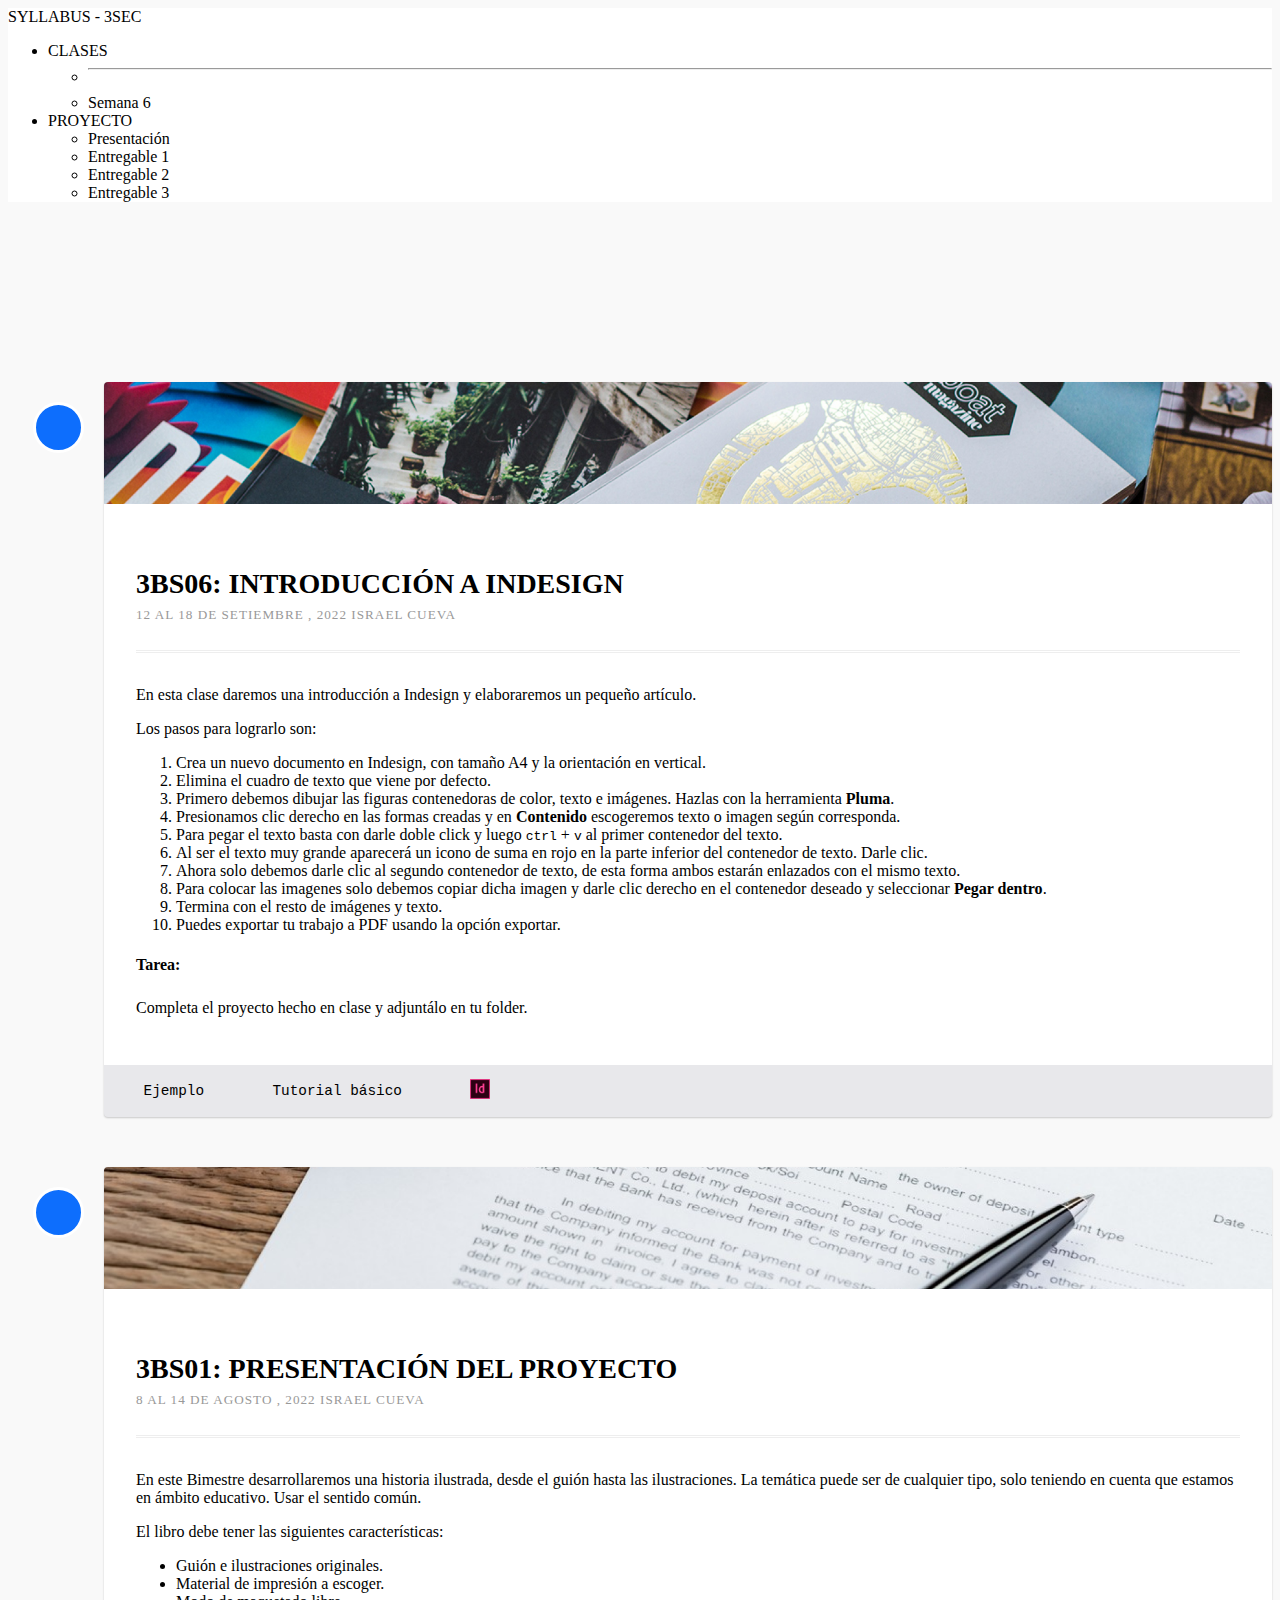
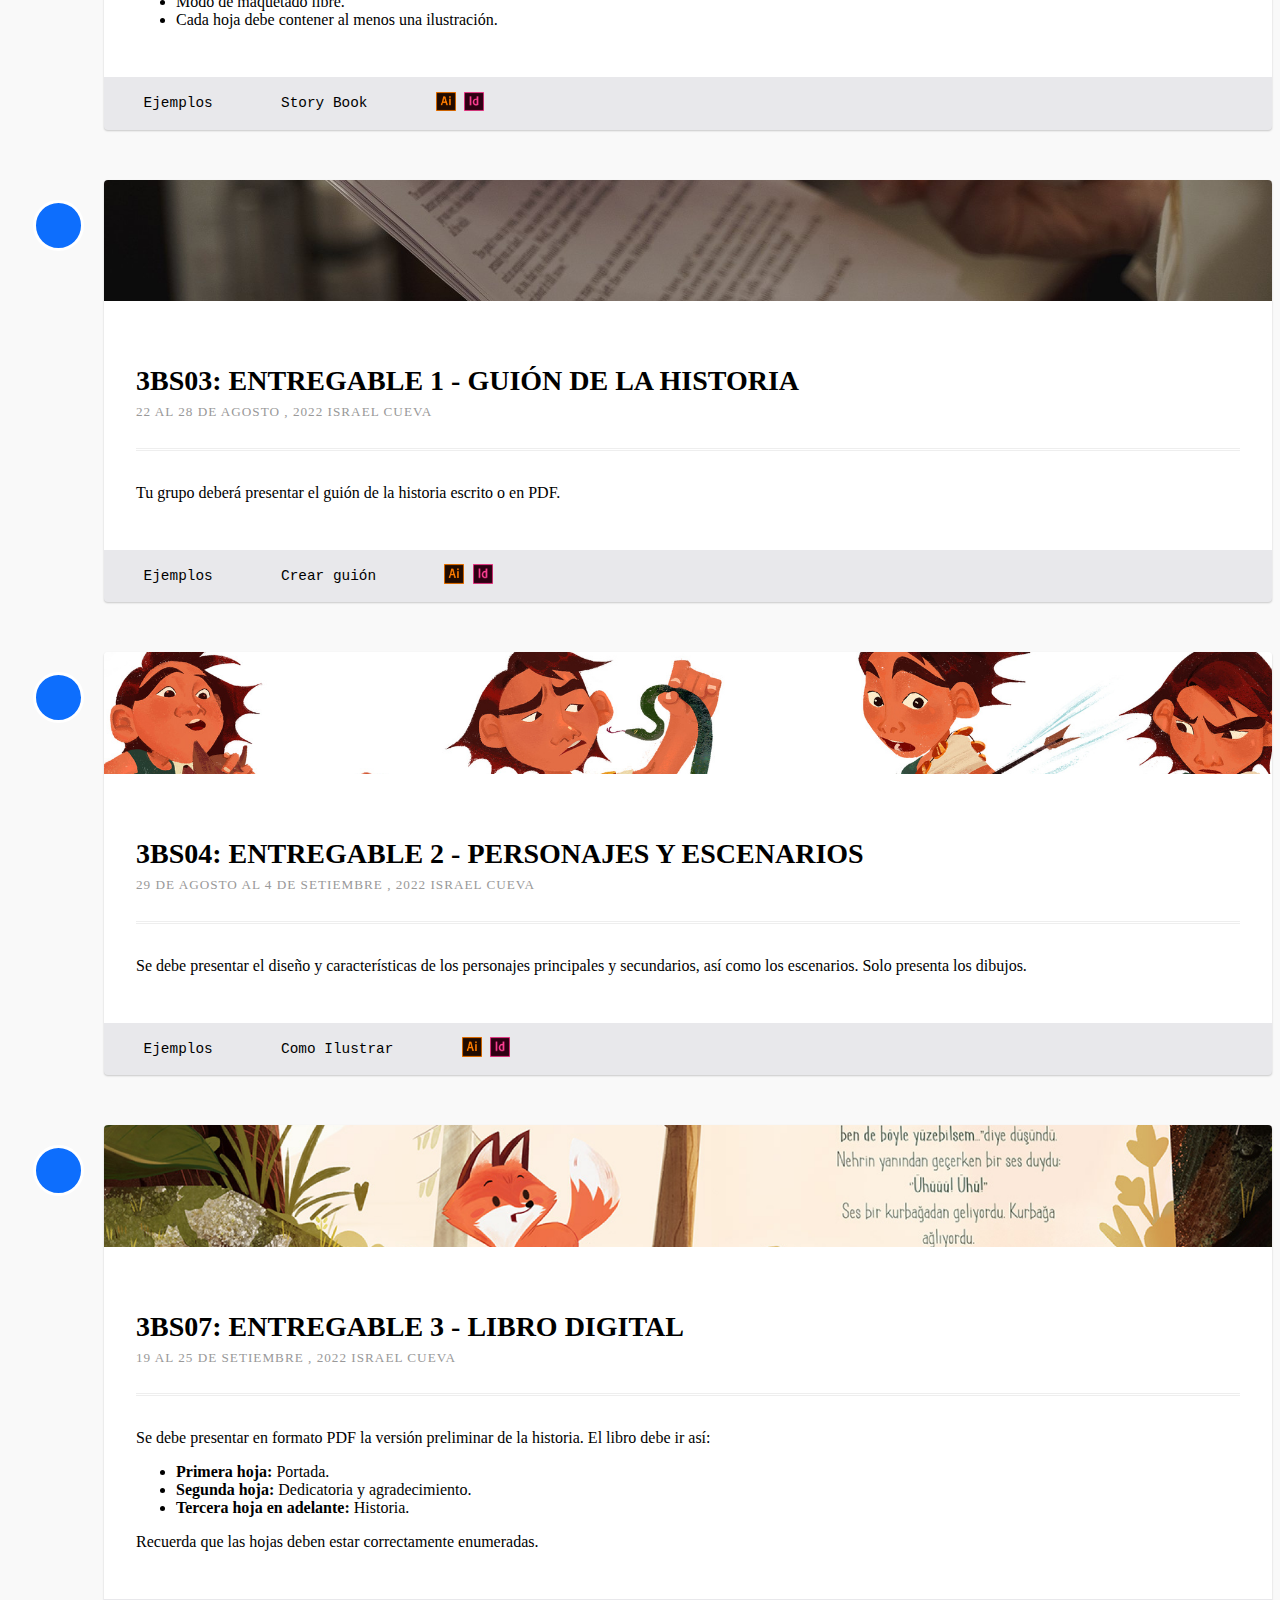
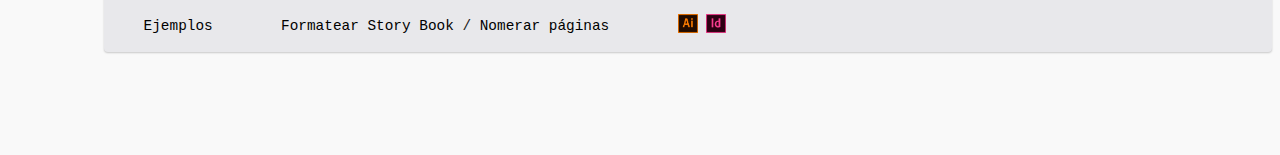
==== 2022/22133.html @ 8e08b938 "3 4 y 5" ====
<!DOCTYPE html>
<html lang="en">
  <head>
    <meta charset="UTF-8" />
    <meta http-equiv="X-UA-Compatible" content="IE=edge" />
    <meta name="viewport" content="width=device-width, initial-scale=1.0" />
    <title>3 Secundaria</title>

    <link rel="icon" type="image/png" href="../res/img/brand/favicon.png">

    <link rel="stylesheet" href="../res/css/bootstrap.min.css" />
    <link rel="stylesheet" href="../res/css/styles.css">
    <link rel="stylesheet" href="../res/css/bootstrap-icons.css">
  </head>
  <body data-spy="scroll" data-target=".navbar" data-offset="50">
    <nav
      id="navbar-example2"
      class="navbar fixed-top bg-light px-3 mb-3"
    >
      <div class="container">
        <a class="navbar-brand" href="#">SYLLABUS - 3SEC</a>
        <ul class="nav nav-pills">
            <li class="nav-item dropdown">
                <a
                  class="nav-link dropdown-toggle"
                  data-bs-toggle="dropdown"
                  href="#"
                  role="button"
                  aria-expanded="false"
                  ><i class="bi bi-easel3"></i> CLASES</a
                >
                <ul class="dropdown-menu">
                  </li>
                  <li><hr class="dropdown-divider" /></li>
                  <li>
                    <a class="dropdown-item" href="#_3BS06C">Semana 6</a>
                  </li>
                </ul>
            </li>
            <li class="nav-item dropdown">
            <a
              class="nav-link dropdown-toggle"
              data-bs-toggle="dropdown"
              href="#"
              role="button"
              aria-expanded="false"
              ><i class="bi bi-microsoft"></i> PROYECTO</a
            >
            <ul class="dropdown-menu">
              <li>
                <a class="dropdown-item" href="#_3BS01P">Presentación</a>
              </li>
              <li>
                <a class="dropdown-item" href="#_3BS03P">Entregable 1</a>
              </li>
              <li>
                <a class="dropdown-item" href="#_3BS04P">Entregable 2</a>
              </li>
              <li>
                <a class="dropdown-item" href="#_3BS07P">Entregable 3</a>
              </li>
            </ul>
            </li>
        </ul>
      </div>
    </nav>
    <section class="page-content">
        <div class="container">
            <div
      data-bs-spy="scroll"
      data-bs-target="#navbar-example2"
      data-bs-root-margin="0px 0px -40%"
      data-bs-smooth-scroll="true"
      class="scrollspy-example"
      tabindex="0"
    >

    <!-- =======================================================================================================

        CLASES

    ======================================================================================================== -->

    <section id="_3BS06C" class="section-wraper ucb">
        <span class="bubble">
            <i class="bi bi-easel3"></i>
        </span>
        <article class="default article">
            <figure class="cover">
                <img src="../res/img/cover/22133-CA3BS06C.png" alt="">
            </figure>
                <div class="content">
                <h3 class="article-title">3BS06: Introducción a Indesign</h3>
                <div class="meta">
                        <span class="date moment">12 al 18 de Setiembre , 2022</span>
                        <span class="author">
                            Israel Cueva
                        </span> 
                </div>
                <div class="text-content">
                    <p>En esta clase daremos una introducción a Indesign y elaboraremos un pequeño artículo.</p>
                    <p>Los pasos para lograrlo son:</p>
                    <ol>
                        <li>Crea un nuevo documento en Indesign, con tamaño A4 y la orientación en vertical.</li>
                        <li>Elimina el cuadro de texto que viene por defecto.</li>
                        <li>Primero debemos dibujar las figuras contenedoras de color, texto e imágenes. Hazlas con la herramienta <strong>Pluma</strong>.</li>
                        <li>Presionamos clic derecho en las formas creadas y en <strong>Contenido</strong> escogeremos texto o imagen según corresponda.</li>
                        <li>Para pegar el texto basta con darle doble click y luego <kbd>ctrl</kbd> +  <kbd>v</kbd> al primer contenedor del texto.</li>
                        <li>Al ser el texto muy grande aparecerá un icono de suma en rojo en la parte inferior del contenedor de texto. Darle clic.</li>
                        <li>Ahora solo debemos darle clic al segundo contenedor de texto, de esta forma ambos estarán enlazados con el mismo texto.</li>
                        <li>Para colocar las imagenes solo debemos copiar dicha imagen y darle clic derecho en el contenedor deseado y seleccionar <strong>Pegar dentro</strong>.</li>
                        <li>Termina con el resto de imágenes y texto.</li>
                        <li>Puedes exportar tu trabajo a PDF usando la opción exportar.</li>
                    </ol>
                <h4>Tarea:</h4>
                <p>Completa el proyecto hecho en clase y adjuntálo en tu folder.</p>
                </div>

                
            </div>
            
                
            <div class="footer">
                <div class="downloads f-sec">
                    <i class="bi bi-file-earmark-arrow-down-fill"></i>
                    <div class="links">
                            <a href="https://i.pinimg.com/originals/e8/4b/8a/e84b8a7e14e9bd9cc3f59c7c78b620f5.jpg">Ejemplo</a>
                    </div>
                </div>
                    <div class="tags f-sec">
                        <i class="bi bi-info-square-fill"></i>
                        <div class="links">
                                <a href="https://www.youtube.com/watch?v=P5PPc0Ryu9g">Tutorial básico</a>
                        </div>
                    </div>

                <div class="languages f-sec">
                    <i class="bi bi-box-fill"></i>
                    <div class="links">
                            <a href="https://mariareinista-my.sharepoint.com/:f:/g/personal/admin_mrc_edu_pe/Evd0M7yLnClCsQxF5jTUIo0BjY_N4_yto9XTalxIIKVgkg?e=4XlPhB">
                                <img src="../res/img/programs/indesign.png" alt="">
                            </a>
                    </div>
                </div>
                
            </div>
            
        </article>
    </section>

    <!-- =======================================================================================================

        PROYECTO

    ======================================================================================================== -->
   
    <section id="_3BS01P" class="section-wraper ucb">
        <span class="bubble">
            <i class="bi bi-microsoft"></i>
        </span>
        <article class="default article">
            <figure class="cover">
                <img src="../res/img/cover/22133-CA3BS01P.png" alt="">
            </figure>
                <div class="content">
                <h3 class="article-title">3BS01: PRESENTACIÓN DEL PROYECTO</h3>
                <div class="meta">
                        <span class="date moment">8 al 14 de Agosto , 2022</span>
                        <span class="author">
                            Israel Cueva
                        </span> 
                </div>
                <div class="text-content">
                    <p>
                        En este Bimestre desarrollaremos una historia ilustrada, desde el guión hasta las ilustraciones. La temática puede ser de
                        cualquier tipo, solo teniendo en cuenta que estamos en ámbito educativo. Usar el sentido común.
                    </p>
                    <p>El libro debe tener las siguientes características:</p>
                    <ul>
                        <li>Guión e ilustraciones originales.</li>
                        <li>Material de impresión a escoger.</li>
                        <li>Modo de maquetado libre.</li>
                        <li>Cada hoja debe contener al menos una ilustración.</li>
                    </ul>


                </div>

                
            </div>
            
                
            <div class="footer">
                <div class="downloads f-sec">
                    <i class="bi bi-file-earmark-arrow-down-fill"></i>
                    <div class="links">
                            <a href="https://www.google.com/search?q=story+book+design&tbm=isch&ved=2ahUKEwiHvvOkuJP6AhVPFt8KHeSuADIQ2-cCegQIABAA&oq=STORY+BOOK+DES&gs_lcp=[base64]&sclient=img&ei=tlchY4cLz6z8BuTdgpAD&bih=904&biw=1920">Ejemplos</a>
                    </div>
                </div>
                    <div class="tags f-sec">
                        <i class="bi bi-info-square-fill"></i>
                        <div class="links">
                                <a href="https://www.youtube.com/watch?v=o4oEs5Xk9cY">Story Book</a>
                        </div>
                    </div>

                <div class="languages f-sec">
                    <i class="bi bi-box-fill"></i>
                    <div class="links">
                        <a href="https://mariareinista-my.sharepoint.com/:f:/g/personal/admin_mrc_edu_pe/Evd0M7yLnClCsQxF5jTUIo0BjY_N4_yto9XTalxIIKVgkg?e=4XlPhB">
                            <img src="../res/img/programs/ilustrator.png" alt="">
                        </a>
                            <a href="https://mariareinista-my.sharepoint.com/:f:/g/personal/admin_mrc_edu_pe/Evd0M7yLnClCsQxF5jTUIo0BjY_N4_yto9XTalxIIKVgkg?e=4XlPhB">
                                <img src="../res/img/programs/indesign.png" alt="">
                            </a>
                    </div>
                </div>
                
            </div>
            
        </article>
    </section>

    <section id="_3BS03P" class="section-wraper ucb">
        <span class="bubble">
            <i class="bi bi-microsoft"></i>
        </span>
        <article class="default article">
            <figure class="cover">
                <img src="../res/img/cover/22133-CA3BS03P.png" alt="">
            </figure>
                <div class="content">
                <h3 class="article-title">3BS03: ENTREGABLE 1 - GUIÓN DE LA HISTORIA</h3>
                <div class="meta">
                        <span class="date moment">22 al 28 de Agosto , 2022</span>
                        <span class="author">
                            Israel Cueva
                        </span> 
                </div>
                <div class="text-content">
                    <p>Tu grupo deberá presentar el guión de la historia escrito o en PDF.
                    </p>


                </div>

                
            </div>
            
                
            <div class="footer">
                <div class="downloads f-sec">
                    <i class="bi bi-file-earmark-arrow-down-fill"></i>
                    <div class="links">
                            <a href="https://www.google.com/search?q=como+crear+un+guion+literario&oq=COMO+CREAR+UN+GUION+&aqs=chrome.6.69i57j0i512l9.12135j0j7&sourceid=chrome&ie=UTF-8">Ejemplos</a>
                    </div>
                </div>
                    <div class="tags f-sec">
                        <i class="bi bi-info-square-fill"></i>
                        <div class="links">
                                <a href="https://www.youtube.com/watch?v=RY8egvOQQig">Crear guión</a>
                        </div>
                    </div>

                <div class="languages f-sec">
                    <i class="bi bi-box-fill"></i>
                    <div class="links">
                        <a href="https://mariareinista-my.sharepoint.com/:f:/g/personal/admin_mrc_edu_pe/Evd0M7yLnClCsQxF5jTUIo0BjY_N4_yto9XTalxIIKVgkg?e=4XlPhB">
                            <img src="../res/img/programs/ilustrator.png" alt="">
                        </a>
                            <a href="https://mariareinista-my.sharepoint.com/:f:/g/personal/admin_mrc_edu_pe/Evd0M7yLnClCsQxF5jTUIo0BjY_N4_yto9XTalxIIKVgkg?e=4XlPhB">
                                <img src="../res/img/programs/indesign.png" alt="">
                            </a>
                    </div>
                </div>
                
            </div>
            
        </article>
    </section>

    <section id="_3BS04P" class="section-wraper ucb">
        <span class="bubble">
            <i class="bi bi-microsoft"></i>
        </span>
        <article class="default article">
            <figure class="cover">
                <img src="../res/img/cover/22133-CA3BS04P.png" alt="">
            </figure>
                <div class="content">
                <h3 class="article-title">3BS04: ENTREGABLE 2 - PERSONAJES Y ESCENARIOS</h3>
                <div class="meta">
                        <span class="date moment">29 de Agosto al 4 de Setiembre , 2022</span>
                        <span class="author">
                            Israel Cueva
                        </span> 
                </div>
                <div class="text-content">
                    <p>Se debe presentar el diseño y características de los personajes principales y secundarios, así como los escenarios. Solo presenta los dibujos.
                    </p>
                </div>

                
            </div>
            
                
            <div class="footer">
                <div class="downloads f-sec">
                    <i class="bi bi-file-earmark-arrow-down-fill"></i>
                    <div class="links">
                            <a href="https://www.google.com/search?q=CHARACTER+ILUSTRATION+STYLE&tbm=isch&ved=2ahUKEwjF1JXpzJP6AhXMmeAKHYTJC6IQ2-cCegQIABAA&oq=CHARCATER+ILUSTRATION+STYLE&gs_lcp=CgNpbWcQAzoECCMQJzoICAAQsQMQgwE6CAgAEIAEELEDOgUIABCABDoLCAAQgAQQsQMQgwE6BAgAEEM6BAgAEB46BggAEB4QBToECAAQEzoICAAQHhAFEBNQlAFYlhlg7hloAHAAeACAAcQBiAHtH5IBBDAuMjeYAQCgAQGqAQtnd3Mtd2l6LWltZ8ABAQ&sclient=img&ei=PW0hY4XCNcyzggeEk6-QCg&bih=904&biw=1920">Ejemplos</a>
                    </div>
                </div>
                    <div class="tags f-sec">
                        <i class="bi bi-info-square-fill"></i>
                        <div class="links">
                                <a href="https://www.youtube.com/results?search_query=ilustraci%C3%B3n+en+illustrator+">Como Ilustrar</a>
                        </div>
                    </div>

                <div class="languages f-sec">
                    <i class="bi bi-box-fill"></i>
                    <div class="links">
                        <a href="https://mariareinista-my.sharepoint.com/:f:/g/personal/admin_mrc_edu_pe/Evd0M7yLnClCsQxF5jTUIo0BjY_N4_yto9XTalxIIKVgkg?e=4XlPhB">
                            <img src="../res/img/programs/ilustrator.png" alt="">
                        </a>
                            <a href="https://mariareinista-my.sharepoint.com/:f:/g/personal/admin_mrc_edu_pe/Evd0M7yLnClCsQxF5jTUIo0BjY_N4_yto9XTalxIIKVgkg?e=4XlPhB">
                                <img src="../res/img/programs/indesign.png" alt="">
                            </a>
                    </div>
                </div>
                
            </div>
            
        </article>
    </section>

    <section id="_3BS07P" class="section-wraper ucb">
        <span class="bubble">
            <i class="bi bi-microsoft"></i>
        </span>
        <article class="default article">
            <figure class="cover">
                <img src="../res/img/cover/22133-CA3BS07P.png" alt="">
            </figure>
                <div class="content">
                <h3 class="article-title">3BS07: ENTREGABLE 3 - LIBRO DIGITAL</h3>
                <div class="meta">
                        <span class="date moment">19 al 25 de Setiembre , 2022</span>
                        <span class="author">
                            Israel Cueva
                        </span> 
                </div>
                <div class="text-content">
                    <p>
                        Se debe presentar en formato PDF la versión preliminar de la historia. El libro debe ir así:
                    </p>
                    <ul>
                        <li><Strong>Primera hoja:</Strong> Portada.</li>
                        <li><Strong>Segunda hoja:</Strong> Dedicatoria y agradecimiento.</li>
                        <li><Strong>Tercera hoja en adelante:</Strong> Historia.</li>
                    </ul>
                    <p>Recuerda que las hojas deben estar correctamente enumeradas.</p>
                </div>

                
            </div>
            
                
            <div class="footer">
                <div class="downloads f-sec">
                    <i class="bi bi-file-earmark-arrow-down-fill"></i>
                    <div class="links">
                            <a href="https://www.google.com/search?q=story+book+kids+design&tbm=isch&ved=2ahUKEwjb97Ho4JP6AhWmnuAKHUL7BIQQ2-cCegQIABAA&oq=story+book+kids+design&gs_lcp=CgNpbWcQAzIGCAAQHhAIMgYIABAeEAg6BAgAEBM6BggAEB4QEzoICAAQHhAFEBM6CAgAEB4QCBATUABYjghg3QloAHAAeACAAYQCiAGNCZIBBTAuNS4ymAEAoAEBqgELZ3dzLXdpei1pbWfAAQE&sclient=img&ei=NIIhY9uNOqa9ggfC9pOgCA&bih=961&biw=1920">Ejemplos</a>
                    </div>
                </div>
                    <div class="tags f-sec">
                        <i class="bi bi-info-square-fill"></i>
                        <div class="links">
                                <a href="https://www.youtube.com/watch?v=o4oEs5Xk9cY">Formatear Story Book</a>
                                
                                <a href="https://www.youtube.com/results?search_query=numeracion+en+indesign">Nomerar páginas</a>
                        </div>
                    </div>

                <div class="languages f-sec">
                    <i class="bi bi-box-fill"></i>
                    <div class="links">
                        <a href="https://mariareinista-my.sharepoint.com/:f:/g/personal/admin_mrc_edu_pe/Evd0M7yLnClCsQxF5jTUIo0BjY_N4_yto9XTalxIIKVgkg?e=4XlPhB">
                            <img src="../res/img/programs/ilustrator.png" alt="">
                        </a>
                            <a href="https://mariareinista-my.sharepoint.com/:f:/g/personal/admin_mrc_edu_pe/Evd0M7yLnClCsQxF5jTUIo0BjY_N4_yto9XTalxIIKVgkg?e=4XlPhB">
                                <img src="../res/img/programs/indesign.png" alt="">
                            </a>
                    </div>
                </div>
                
            </div>
            
        </article>
    </section>


     
            </div>
        </div>
    </section>
    

    <script src="../res/js/bootstrap.bundle.min.js"></script>
  </body>
</html>
---- res/css/styles.css ----
h2{
    font-size: 3em;
    text-align: center;
    margin: 35px 0;
}
h4{
    margin-bottom: 25px;
}
a {
    color: inherit;
    text-decoration: none;
    transition: all .2s ease-in-out;
}
.navbar{
    background-color: #FFFFFF !important;
    z-index: 100;
}
.page-content{
    margin-top: 130px;
    padding-bottom: 100px;
}
.page-content,body{
    background-color: #f9f9f9 ;
}
.section-wraper{
    display: flex;
    justify-content: flex-end;
    min-height: 90px;
    padding-top: 50px;
    position: relative;
}
.section-wraper:before {
    border: 11px solid transparent;
    border-right-color: #ddd;
    content: "";
    display: block;
    left: 108px;
    position: absolute;
    top: 81px;
}
.section-wraper article:after {
    border: 10px solid transparent;
    border-right-color: #fff;
    content: "";
    display: block;
    left: -20px;
    position: absolute;
    top: 50px;
}
.section-wraper .bubble{
    align-items: center;
    background-color: #0d6efd;
    border: 3px solid #fff;
    border-radius: 50%;
    color: #fff;
    display: flex;
    height: 45px;
    justify-content: center;
    left: 25px;
    position: absolute;
    text-decoration: none;
    top: 70px;
    transition: all .3s ease-in-out;
    width: 45px;
    z-index: 10;
}
.section-wraper .cover{
    margin: 0;
}
.section-wraper .cover img{
    width: 100%;
}
.section-wraper article{
    background-color: #fff;
    border-radius: 4px;
    box-shadow: 0 1px 2px rgb(0 0 0 / 20%);
    overflow: hidden;
    position: relative;
    margin-left: 6em;
}

.section-wraper article .content {
    padding: 2em;
}

.section-wraper article .content h3{
    font-size: 1.75em;
    margin-bottom: 0.25em;
    text-transform: uppercase;
}

.section-wraper article .content .meta {
    border-bottom: 3px double #eee;
    color: #999;
    font-size: .825em;
    font-style: normal;
    letter-spacing: 1px;
    margin-bottom: 3%;
    padding-bottom: 2.5%;
    text-transform: uppercase;
}
.section-wraper article .footer{
    align-items: center;
    background: rgba(29,31,56,.1);
    display: flex;
    flex-direction: row;
    font-family: Fira Code,monospace;
    font-size: .9em;
    justify-content: flex-start;
}

.section-wraper article .footer .tags {
    align-items: center;
    display: flex;
    margin: 1em 2em;
}
.section-wraper article .footer .languages {
    align-items: center;
    display: flex;
    margin: 1em 2em;
    white-space: nowrap;
}

.section-wraper article .footer .downloads {
    align-items: center;
    display: flex;
    margin: 1em 2em;
    white-space: nowrap;
}

.section-wraper  article .footer .links {
    margin-left: 0.75em;
}
.section-wraper article .footer img{
    width: 20px;
}
.section-wraper article .footer .f-sec{
    display: flex;
    align-items: center;
}
.section-wraper article .footer .tags .links a:not(:last-child):after, .section-wraper article .footer .downloads .links a:not(:last-child):after  {
    color: #222!important;
    content: " / ";
}

.section-wraper article  .tarea p{
    margin-bottom: 0;
}
 .row:after, .u-cf.ucb{
    clear: both;
    content: "";
    display: table;
}

.fa, bi,.fab, .fad, .fal, .far, .fas {
    -moz-osx-font-smoothing: grayscale;
    -webkit-font-smoothing: antialiased;
    text-rendering: auto;
    display: inline-block;
    font-style: normal;
    font-variant: normal;
    line-height:1;
}
@media only screen and (max-width: 750px) {
    .section-wraper article{
        margin-left: 0;
    }
    .navbar-brand{
        font-size: .7em;
    }
}
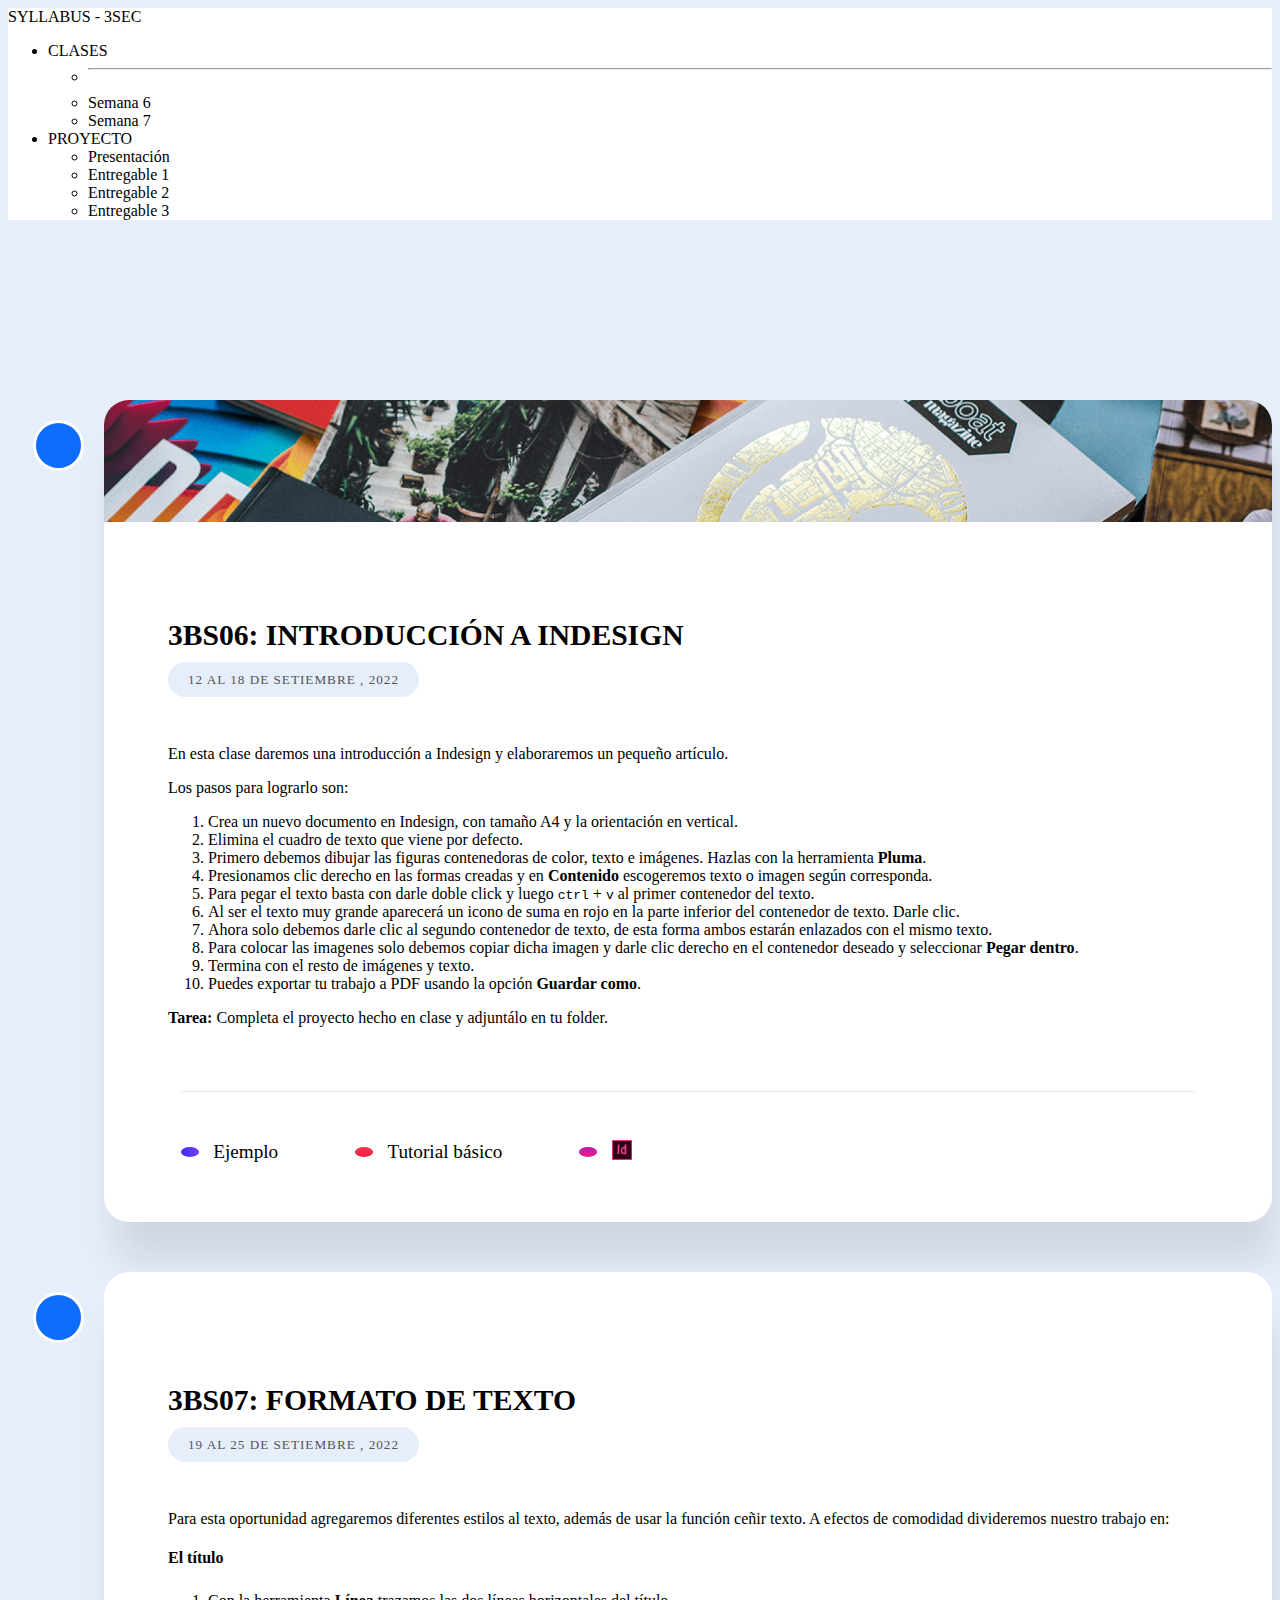
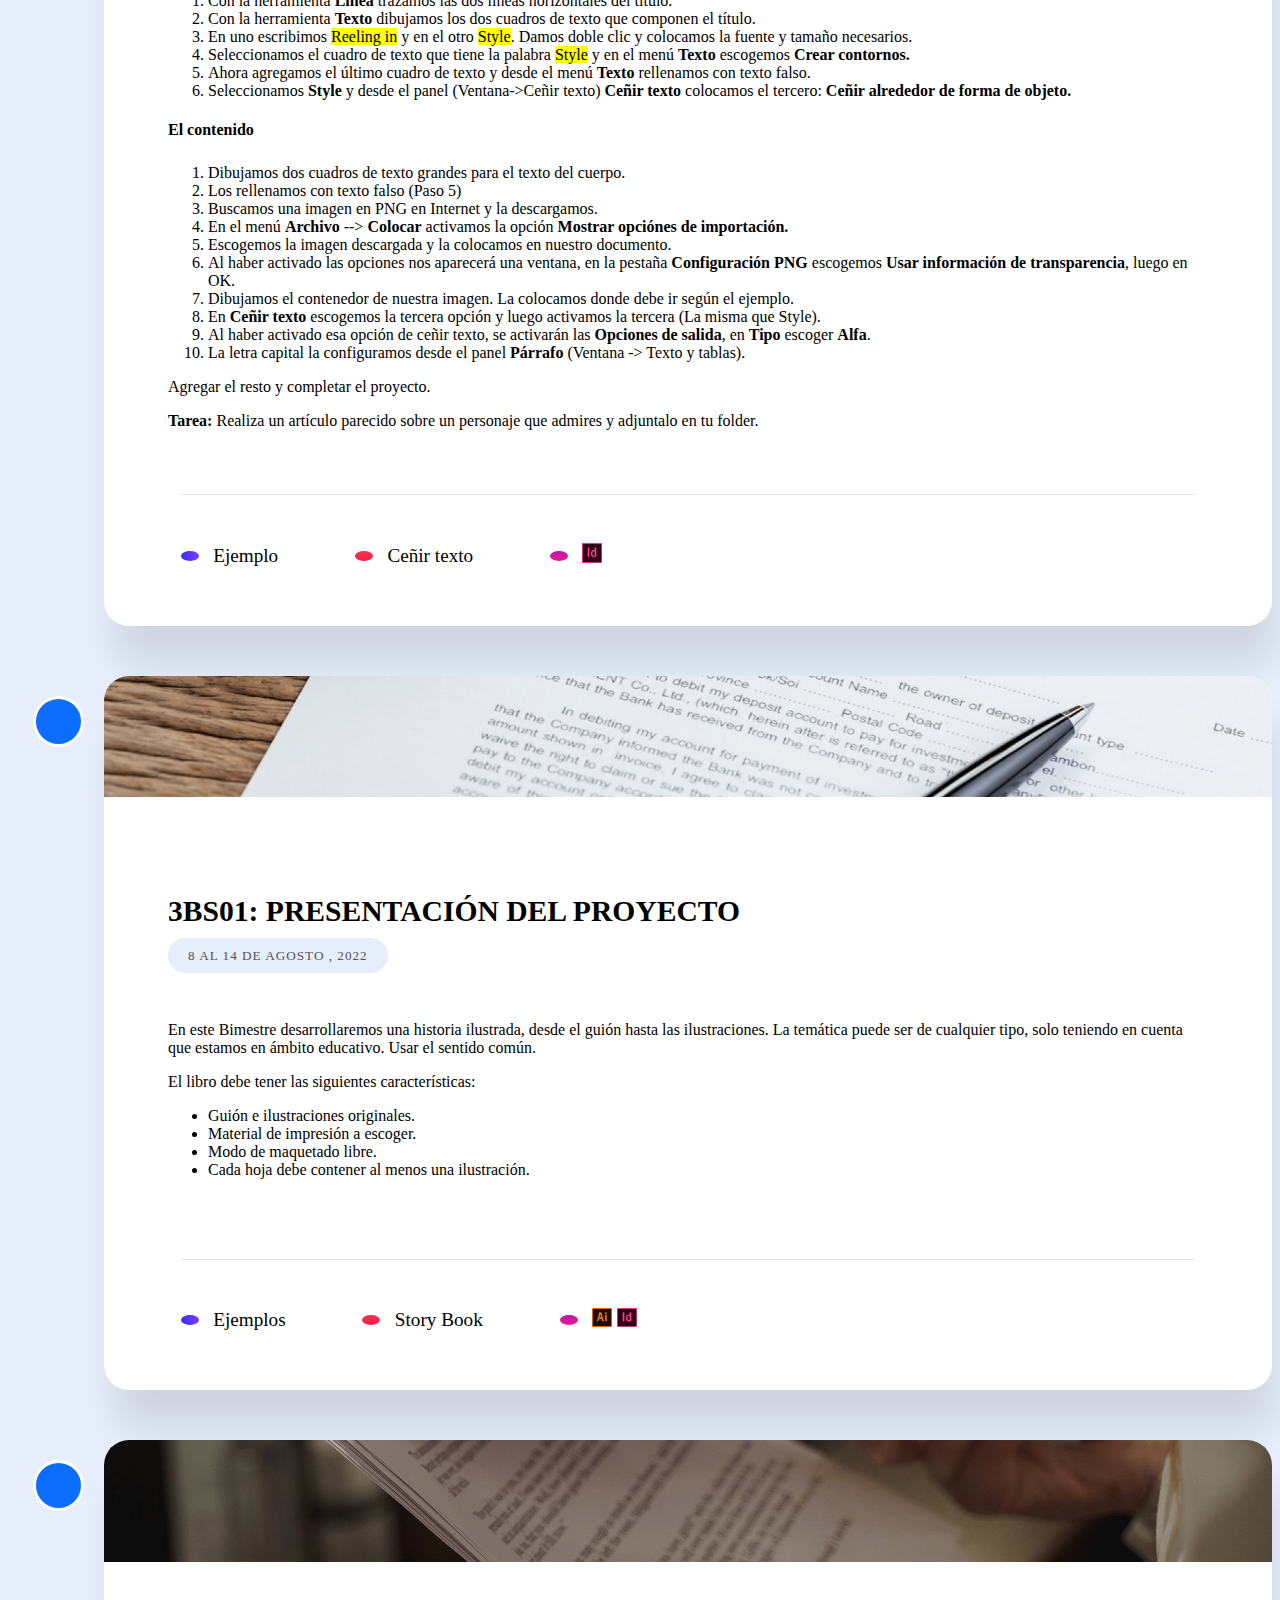
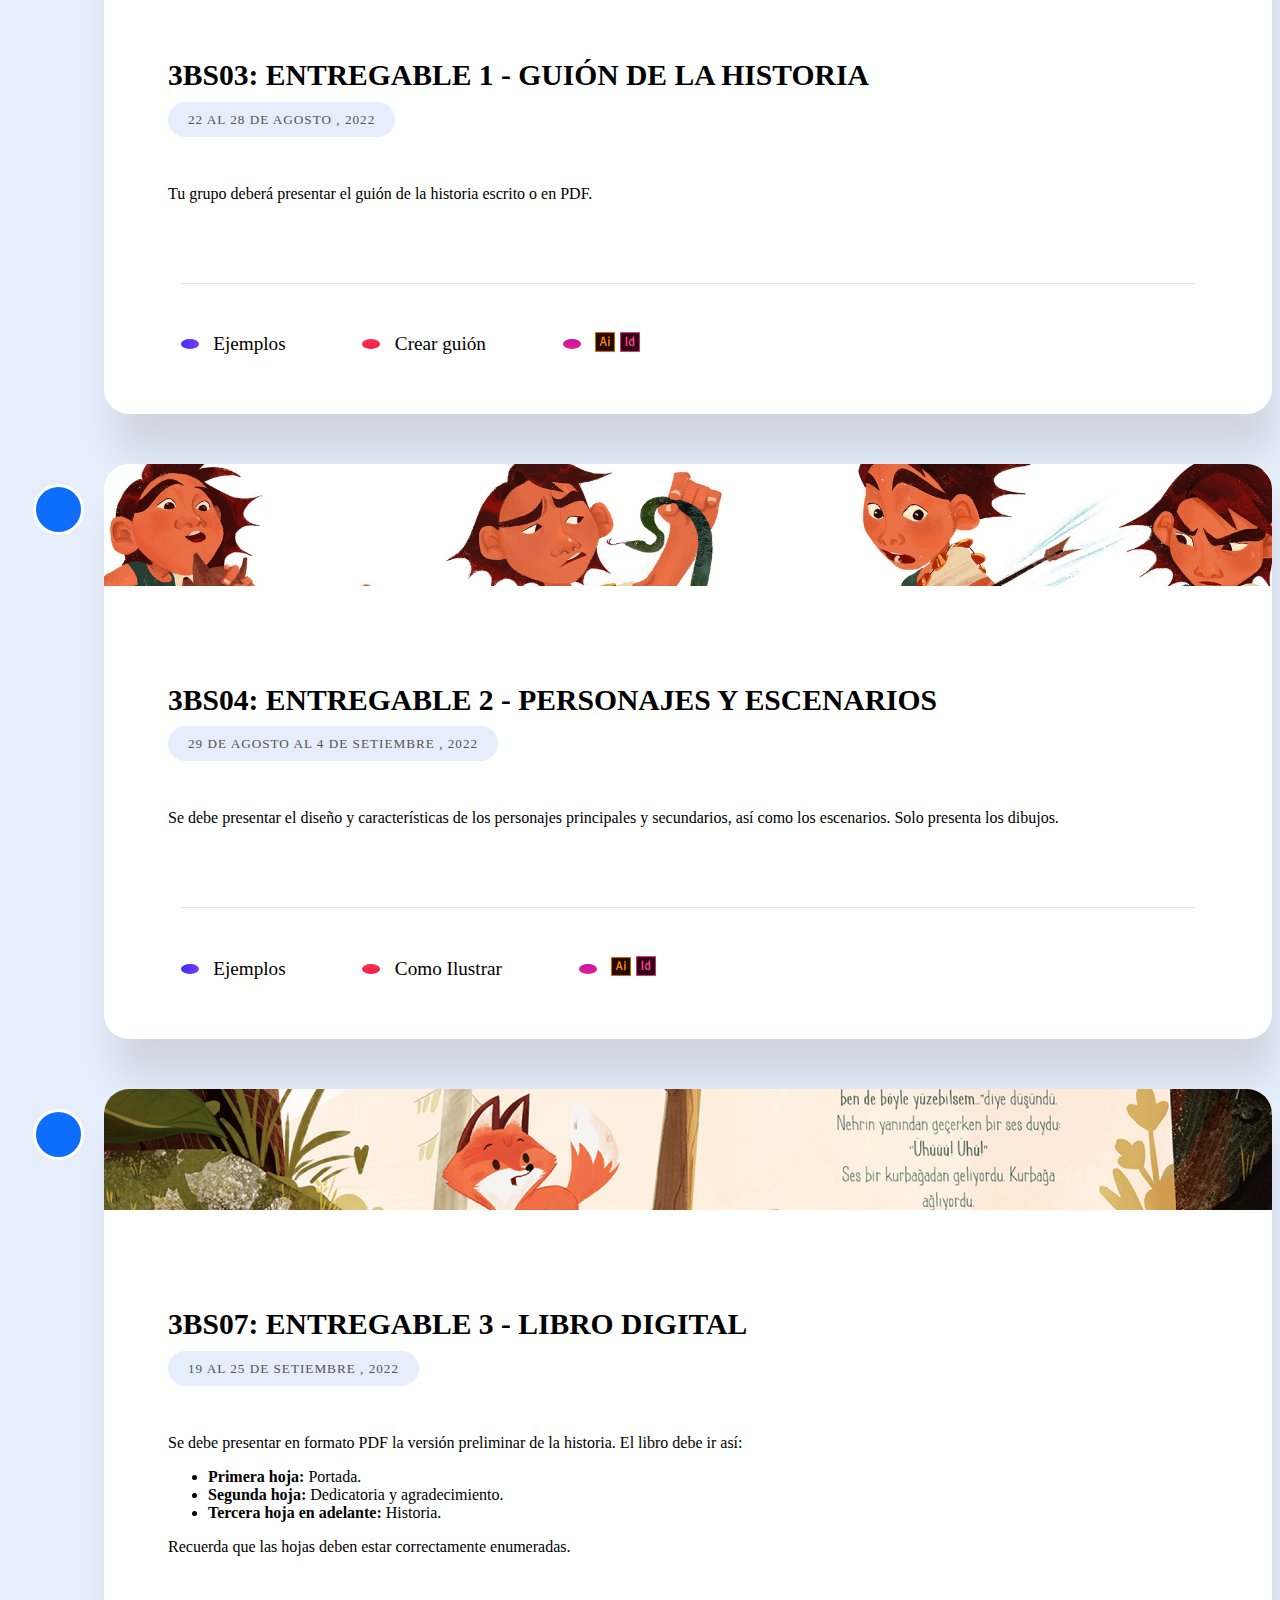
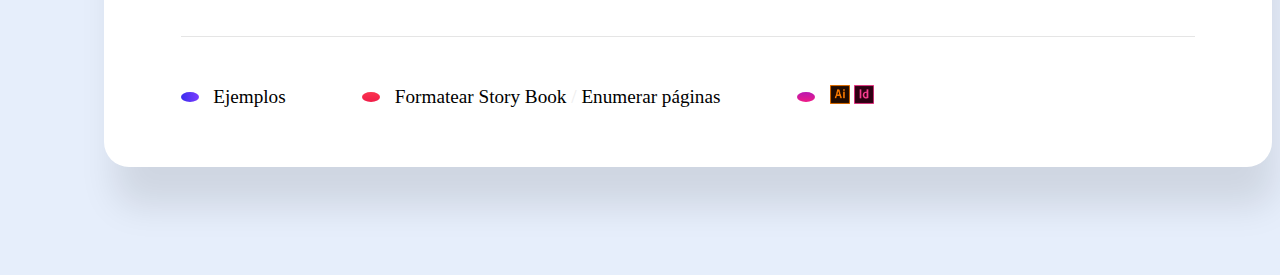
==== commit 0db6c2a8: "Disñeo y correciones de texto" ====
--- a/2022/22133.html
+++ b/2022/22133.html
@@ -18,7 +18,7 @@
       class="navbar fixed-top bg-light px-3 mb-3"
     >
       <div class="container">
-        <a class="navbar-brand" href="#">SYLLABUS - 3SEC</a>
+        <a class="navbar-brand" href="#"><span class="pre-nav">SYLLABUS - </span>3SEC</a>
         <ul class="nav nav-pills">
             <li class="nav-item dropdown">
                 <a
@@ -34,6 +34,9 @@
                   <li><hr class="dropdown-divider" /></li>
                   <li>
                     <a class="dropdown-item" href="#_3BS06C">Semana 6</a>
+                  </li>
+                  <li>
+                    <a class="dropdown-item" href="#_3BS07C">Semana 7</a>
                   </li>
                 </ul>
             </li>
@@ -110,10 +113,13 @@
                         <li>Ahora solo debemos darle clic al segundo contenedor de texto, de esta forma ambos estarán enlazados con el mismo texto.</li>
                         <li>Para colocar las imagenes solo debemos copiar dicha imagen y darle clic derecho en el contenedor deseado y seleccionar <strong>Pegar dentro</strong>.</li>
                         <li>Termina con el resto de imágenes y texto.</li>
-                        <li>Puedes exportar tu trabajo a PDF usando la opción exportar.</li>
+                        <li>Puedes exportar tu trabajo a PDF usando la opción <strong>Guardar como</strong>.</li>
                     </ol>
-                <h4>Tarea:</h4>
-                <p>Completa el proyecto hecho en clase y adjuntálo en tu folder.</p>
+
+
+                    <div class="tarea alert alert-primary" role="alert">
+                        <p><strong>Tarea: </strong> Completa el proyecto hecho en clase y adjuntálo en tu folder.</p>
+                    </div>
                 </div>
 
                 
@@ -122,20 +128,102 @@
                 
             <div class="footer">
                 <div class="downloads f-sec">
-                    <i class="bi bi-file-earmark-arrow-down-fill"></i>
+                    <i class="bi bi-download"></i>
                     <div class="links">
                             <a href="https://i.pinimg.com/originals/e8/4b/8a/e84b8a7e14e9bd9cc3f59c7c78b620f5.jpg">Ejemplo</a>
                     </div>
                 </div>
                     <div class="tags f-sec">
-                        <i class="bi bi-info-square-fill"></i>
+                        <i class="bi bi-youtube"></i>
                         <div class="links">
                                 <a href="https://www.youtube.com/watch?v=P5PPc0Ryu9g">Tutorial básico</a>
                         </div>
                     </div>
 
                 <div class="languages f-sec">
-                    <i class="bi bi-box-fill"></i>
+                    <i class="bi bi-grid"></i>
+                    <div class="links">
+                            <a href="https://mariareinista-my.sharepoint.com/:f:/g/personal/admin_mrc_edu_pe/Evd0M7yLnClCsQxF5jTUIo0BjY_N4_yto9XTalxIIKVgkg?e=4XlPhB">
+                                <img src="../res/img/programs/indesign.png" alt="">
+                            </a>
+                    </div>
+                </div>
+                
+            </div>
+            
+        </article>
+    </section>
+
+    <section id="_3BS07C" class="section-wraper ucb">
+        <span class="bubble">
+            <i class="bi bi-easel3"></i>
+        </span>
+        <article class="default article">
+            <figure class="cover">
+                <img src="../res/img/cover/22133-CA3BS02C.png" alt="">
+            </figure>
+                <div class="content">
+                <h3 class="article-title">3BS07: Formato de texto</h3>
+                <div class="meta">
+                        <span class="date moment">19 al 25 de Setiembre , 2022</span>
+                        <span class="author">
+                            Israel Cueva
+                        </span> 
+                </div>
+                <div class="text-content">
+                    <p>Para esta oportunidad agregaremos diferentes estilos al texto, además de usar la función ceñir texto. A efectos de comodidad divideremos nuestro trabajo en:</p>
+                    <h4>El título</h4>
+                    <ol>
+                        <li>Con la herramienta <strong>Línea</strong> trazamos las dos líneas horizontales del título.</li>
+                        <li>Con la herramienta <strong>Texto</strong> dibujamos los dos cuadros de texto que componen el título.</li>
+                        <li>En uno escribimos <mark>Reeling in</mark> y en el otro <mark>Style</mark>. Damos doble clic y colocamos la fuente y tamaño necesarios.</li>
+                        <li>Seleccionamos el cuadro de texto que tiene la palabra <mark>Style</mark> y en el menú <strong>Texto</strong> escogemos <strong>Crear contornos.</strong></li>
+                        <li>Ahora agregamos el último cuadro de texto y desde el menú <strong>Texto</strong> rellenamos con texto falso.</li>
+                        <li>Seleccionamos <strong>Style</strong> y desde el panel (Ventana->Ceñir texto) <strong>Ceñir texto</strong> colocamos el tercero: <strong>Ceñir alrededor de forma de objeto.</strong></li>
+                    </ol>
+
+                    <h4>El contenido</h4>
+
+                    <ol>
+                        <li>Dibujamos dos cuadros de texto grandes para el texto del cuerpo.</li>
+                        <li>Los rellenamos con texto falso (Paso 5)</li>
+                        <li>Buscamos una imagen en PNG en Internet y la descargamos.</li>
+                        <li>En el menú <strong>Archivo</strong> --> <strong>Colocar</strong> activamos la opción <strong>Mostrar opciónes de importación.</strong></li>
+                        <li>Escogemos la imagen descargada y la colocamos en nuestro documento.</li>
+                        <li>Al haber activado las opciones nos aparecerá una ventana, en la pestaña <strong>Configuración PNG</strong> escogemos <strong>Usar información de transparencia</strong>, luego en OK.</li>
+                        <li>Dibujamos el contenedor de nuestra imagen. La colocamos donde debe ir según el ejemplo.</li>
+                        <li>En <strong>Ceñir texto</strong> escogemos la tercera opción y luego activamos la tercera (La misma que Style).</li>
+                        <li>Al haber activado esa opción de ceñir texto, se activarán las <strong>Opciones de salida</strong>, en <strong>Tipo</strong> escoger <strong>Alfa</strong>.</li>
+                        <li>La letra capital la configuramos desde el panel <strong>Párrafo</strong> (Ventana -> Texto y tablas).</li>
+                    </ol>
+
+                    <p>Agregar el resto y completar el proyecto.</p>
+
+                    <div class="tarea alert alert-primary" role="alert">
+                        <p><strong>Tarea: </strong> Realiza un artículo parecido sobre un personaje que admires y adjuntalo en tu folder.</p>
+                    </div>
+                </div>
+
+                
+            </div>
+            
+                
+            <div class="footer">
+                <div class="downloads f-sec">
+                    <i class="bi bi-download"></i>
+                    <div class="links">
+                            <a href="https://i.pinimg.com/originals/dd/e3/9a/dde39ad2638ef9466a81fb599a21f7d1.png">Ejemplo</a>
+                    </div>
+                </div>
+                    <div class="tags f-sec">
+                        <i class="bi bi-youtube"></i>
+                        <div class="links">
+                                <a href="https://www.youtube.com/watch?v=veuR36OkdDI">Ceñir texto</a>
+                        </div>
+                    </div>
+
+                <div class="languages f-sec">
+                    <i class="bi bi-grid"></i>
                     <div class="links">
                             <a href="https://mariareinista-my.sharepoint.com/:f:/g/personal/admin_mrc_edu_pe/Evd0M7yLnClCsQxF5jTUIo0BjY_N4_yto9XTalxIIKVgkg?e=4XlPhB">
                                 <img src="../res/img/programs/indesign.png" alt="">
@@ -192,20 +280,20 @@
                 
             <div class="footer">
                 <div class="downloads f-sec">
-                    <i class="bi bi-file-earmark-arrow-down-fill"></i>
+                    <i class="bi bi-download"></i>
                     <div class="links">
                             <a href="https://www.google.com/search?q=story+book+design&tbm=isch&ved=2ahUKEwiHvvOkuJP6AhVPFt8KHeSuADIQ2-cCegQIABAA&oq=STORY+BOOK+DES&gs_lcp=[base64]&sclient=img&ei=tlchY4cLz6z8BuTdgpAD&bih=904&biw=1920">Ejemplos</a>
                     </div>
                 </div>
                     <div class="tags f-sec">
-                        <i class="bi bi-info-square-fill"></i>
+                        <i class="bi bi-youtube"></i>
                         <div class="links">
                                 <a href="https://www.youtube.com/watch?v=o4oEs5Xk9cY">Story Book</a>
                         </div>
                     </div>
 
                 <div class="languages f-sec">
-                    <i class="bi bi-box-fill"></i>
+                    <i class="bi bi-grid"></i>
                     <div class="links">
                         <a href="https://mariareinista-my.sharepoint.com/:f:/g/personal/admin_mrc_edu_pe/Evd0M7yLnClCsQxF5jTUIo0BjY_N4_yto9XTalxIIKVgkg?e=4XlPhB">
                             <img src="../res/img/programs/ilustrator.png" alt="">
@@ -250,20 +338,20 @@
                 
             <div class="footer">
                 <div class="downloads f-sec">
-                    <i class="bi bi-file-earmark-arrow-down-fill"></i>
+                    <i class="bi bi-download"></i>
                     <div class="links">
                             <a href="https://www.google.com/search?q=como+crear+un+guion+literario&oq=COMO+CREAR+UN+GUION+&aqs=chrome.6.69i57j0i512l9.12135j0j7&sourceid=chrome&ie=UTF-8">Ejemplos</a>
                     </div>
                 </div>
                     <div class="tags f-sec">
-                        <i class="bi bi-info-square-fill"></i>
+                        <i class="bi bi-youtube"></i>
                         <div class="links">
                                 <a href="https://www.youtube.com/watch?v=RY8egvOQQig">Crear guión</a>
                         </div>
                     </div>
 
                 <div class="languages f-sec">
-                    <i class="bi bi-box-fill"></i>
+                    <i class="bi bi-grid"></i>
                     <div class="links">
                         <a href="https://mariareinista-my.sharepoint.com/:f:/g/personal/admin_mrc_edu_pe/Evd0M7yLnClCsQxF5jTUIo0BjY_N4_yto9XTalxIIKVgkg?e=4XlPhB">
                             <img src="../res/img/programs/ilustrator.png" alt="">
@@ -306,20 +394,20 @@
                 
             <div class="footer">
                 <div class="downloads f-sec">
-                    <i class="bi bi-file-earmark-arrow-down-fill"></i>
+                    <i class="bi bi-download"></i>
                     <div class="links">
                             <a href="https://www.google.com/search?q=CHARACTER+ILUSTRATION+STYLE&tbm=isch&ved=2ahUKEwjF1JXpzJP6AhXMmeAKHYTJC6IQ2-cCegQIABAA&oq=CHARCATER+ILUSTRATION+STYLE&gs_lcp=CgNpbWcQAzoECCMQJzoICAAQsQMQgwE6CAgAEIAEELEDOgUIABCABDoLCAAQgAQQsQMQgwE6BAgAEEM6BAgAEB46BggAEB4QBToECAAQEzoICAAQHhAFEBNQlAFYlhlg7hloAHAAeACAAcQBiAHtH5IBBDAuMjeYAQCgAQGqAQtnd3Mtd2l6LWltZ8ABAQ&sclient=img&ei=PW0hY4XCNcyzggeEk6-QCg&bih=904&biw=1920">Ejemplos</a>
                     </div>
                 </div>
                     <div class="tags f-sec">
-                        <i class="bi bi-info-square-fill"></i>
+                        <i class="bi bi-youtube"></i>
                         <div class="links">
                                 <a href="https://www.youtube.com/results?search_query=ilustraci%C3%B3n+en+illustrator+">Como Ilustrar</a>
                         </div>
                     </div>
 
                 <div class="languages f-sec">
-                    <i class="bi bi-box-fill"></i>
+                    <i class="bi bi-grid"></i>
                     <div class="links">
                         <a href="https://mariareinista-my.sharepoint.com/:f:/g/personal/admin_mrc_edu_pe/Evd0M7yLnClCsQxF5jTUIo0BjY_N4_yto9XTalxIIKVgkg?e=4XlPhB">
                             <img src="../res/img/programs/ilustrator.png" alt="">
@@ -369,22 +457,22 @@
                 
             <div class="footer">
                 <div class="downloads f-sec">
-                    <i class="bi bi-file-earmark-arrow-down-fill"></i>
+                    <i class="bi bi-download"></i>
                     <div class="links">
                             <a href="https://www.google.com/search?q=story+book+kids+design&tbm=isch&ved=2ahUKEwjb97Ho4JP6AhWmnuAKHUL7BIQQ2-cCegQIABAA&oq=story+book+kids+design&gs_lcp=CgNpbWcQAzIGCAAQHhAIMgYIABAeEAg6BAgAEBM6BggAEB4QEzoICAAQHhAFEBM6CAgAEB4QCBATUABYjghg3QloAHAAeACAAYQCiAGNCZIBBTAuNS4ymAEAoAEBqgELZ3dzLXdpei1pbWfAAQE&sclient=img&ei=NIIhY9uNOqa9ggfC9pOgCA&bih=961&biw=1920">Ejemplos</a>
                     </div>
                 </div>
                     <div class="tags f-sec">
-                        <i class="bi bi-info-square-fill"></i>
+                        <i class="bi bi-youtube"></i>
                         <div class="links">
                                 <a href="https://www.youtube.com/watch?v=o4oEs5Xk9cY">Formatear Story Book</a>
                                 
-                                <a href="https://www.youtube.com/results?search_query=numeracion+en+indesign">Nomerar páginas</a>
+                                <a href="https://www.youtube.com/results?search_query=numeracion+en+indesign">Enumerar páginas</a>
                         </div>
                     </div>
 
                 <div class="languages f-sec">
-                    <i class="bi bi-box-fill"></i>
+                    <i class="bi bi-grid"></i>
                     <div class="links">
                         <a href="https://mariareinista-my.sharepoint.com/:f:/g/personal/admin_mrc_edu_pe/Evd0M7yLnClCsQxF5jTUIo0BjY_N4_yto9XTalxIIKVgkg?e=4XlPhB">
                             <img src="../res/img/programs/ilustrator.png" alt="">
--- a/res/css/styles.css
+++ b/res/css/styles.css
@@ -20,7 +20,7 @@
     padding-bottom: 100px;
 }
 .page-content,body{
-    background-color: #f9f9f9 ;
+    background-color: #E6EEFB ;
 }
 .section-wraper{
     display: flex;
@@ -72,41 +72,80 @@
 }
 .section-wraper article{
     background-color: #fff;
-    border-radius: 4px;
-    box-shadow: 0 1px 2px rgb(0 0 0 / 20%);
+    border-radius: 25px;
+    /*box-shadow: 0 1px 2px rgb(0 0 0 / 20%);*/
+    box-shadow: 7px 43px 36px -4px rgba(0,0,0,0.1);;
     overflow: hidden;
     position: relative;
     margin-left: 6em;
 }
 
 .section-wraper article .content {
-    padding: 2em;
+    padding: 4em;
 }
 
 .section-wraper article .content h3{
-    font-size: 1.75em;
+    font-size: 1.85em;
     margin-bottom: 0.25em;
     text-transform: uppercase;
+    font-weight: 700;
 }
 
 .section-wraper article .content .meta {
-    border-bottom: 3px double #eee;
-    color: #999;
+    color: #545454;
     font-size: .825em;
     font-style: normal;
     letter-spacing: 1px;
     margin-bottom: 3%;
     padding-bottom: 2.5%;
     text-transform: uppercase;
-}
+    margin-top: 1.5em;
+}
+
+.section-wraper article .content .meta .date{
+    background-color: #e6eefb;
+    padding: 10px 20px;
+    border-radius: 25px;
+}
+
+.section-wraper article .content .meta .author{
+    display: none;
+}
+
+
+
 .section-wraper article .footer{
     align-items: center;
-    background: rgba(29,31,56,.1);
+    margin: 0 4em 2em 4em;
     display: flex;
     flex-direction: row;
-    font-family: Fira Code,monospace;
-    font-size: .9em;
+    font-weight: 500;
+    font-size: 1.2em;
     justify-content: flex-start;
+    border-top: 1px solid #e5e5e5;
+    padding-top: 1.5em;
+}
+
+.section-wraper article .footer i{
+    padding: 5px 9px;
+    border-radius: 50%;
+}
+.section-wraper article .footer .downloads  i{
+    background: rgb(59,46,238);
+    background: linear-gradient(90deg, rgba(59,46,238,1) 0%, rgba(123,60,254,1) 100%);
+    color: white;
+}
+
+.section-wraper article .footer .tags  i{
+    background: #FCC369; /* fallback for old browsers */
+    background: linear-gradient(to top, #F01D48, #FB334F); /* W3C, IE 10+/ Edge, Firefox 16+, Chrome 26+, Opera 12+, Safari 7+ */
+    color: white;
+}
+
+.section-wraper article .footer .languages  i{
+    background: #FCC369; /* fallback for old browsers */
+    background: linear-gradient(to top, #EE1B86, #B919B1); /* W3C, IE 10+/ Edge, Firefox 16+, Chrome 26+, Opera 12+, Safari 7+ */
+    color: white;
 }
 
 .section-wraper article .footer .tags {
@@ -124,8 +163,8 @@
 .section-wraper article .footer .downloads {
     align-items: center;
     display: flex;
-    margin: 1em 2em;
     white-space: nowrap;
+    margin-right: 2em;
 }
 
 .section-wraper  article .footer .links {
@@ -139,7 +178,7 @@
     align-items: center;
 }
 .section-wraper article .footer .tags .links a:not(:last-child):after, .section-wraper article .footer .downloads .links a:not(:last-child):after  {
-    color: #222!important;
+    color: #ededed !important;
     content: " / ";
 }
 
@@ -168,4 +207,7 @@
     .navbar-brand{
         font-size: .7em;
     }
-}
+    .pre-nav{
+        display: none;
+    }
+}
